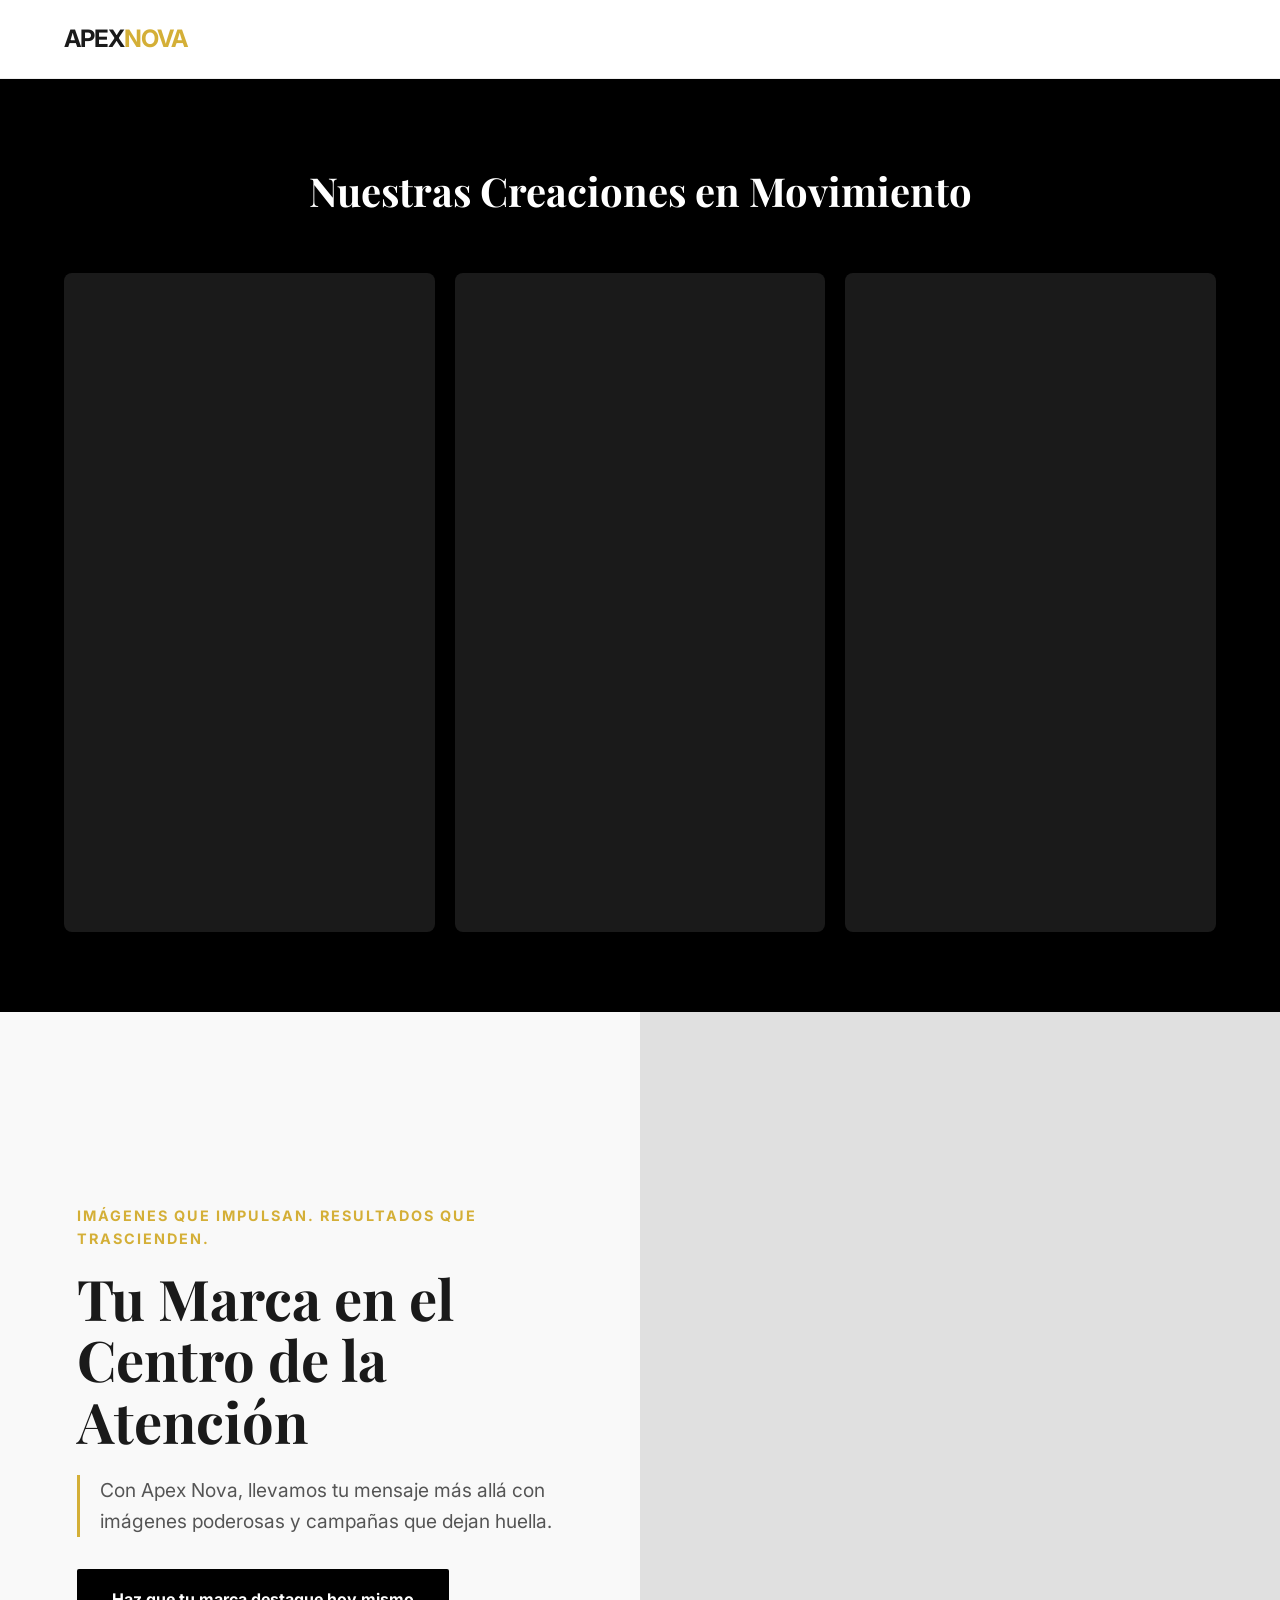
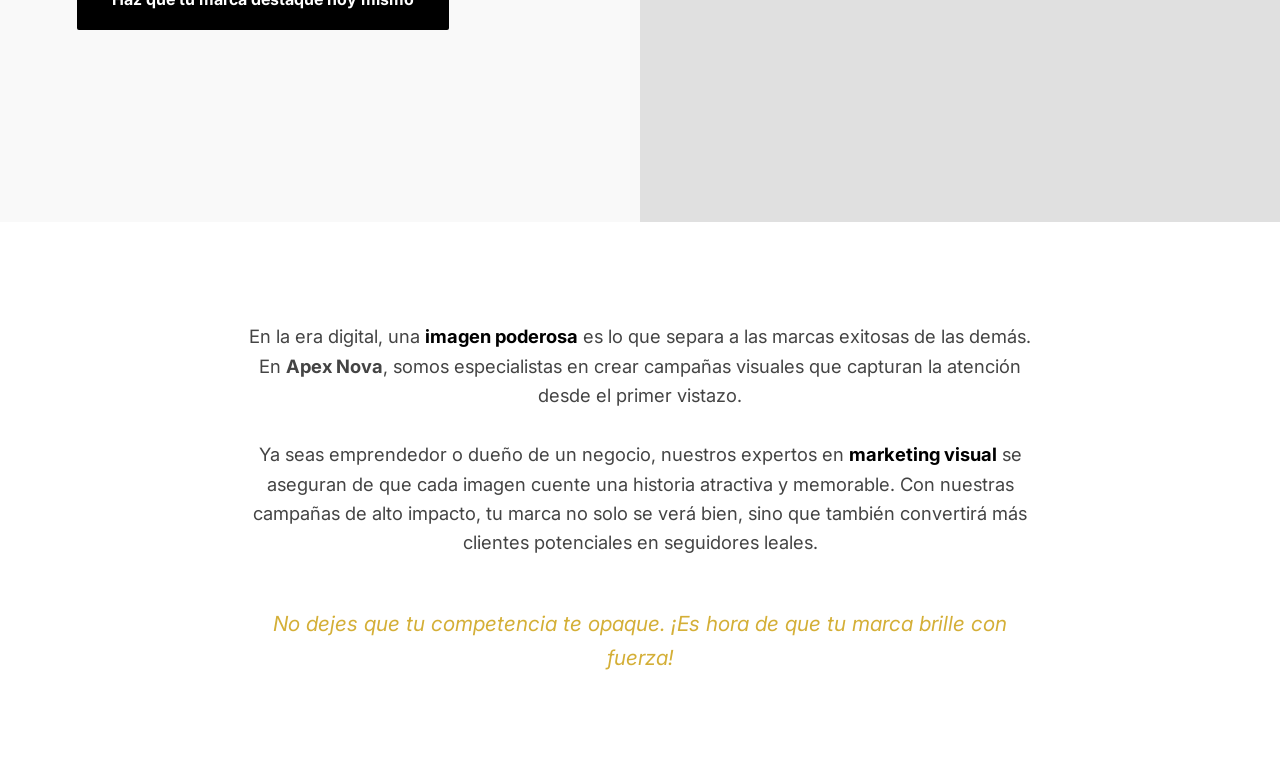
==== apex-nova/index.html @ 6418e29c "Add files via upload" ====
<!DOCTYPE html>
<html lang="es">
<head>
    <meta charset="UTF-8">
    <meta name="viewport" content="width=device-width, initial-scale=1.0">
    <title>Apex Nova | Marketing Visual de Alto Impacto</title>
    <link href="https://fonts.googleapis.com/css2?family=Inter:wght@300;400;700&family=Playfair+Display:wght@700&display=swap" rel="stylesheet">
    <link rel="stylesheet" href="style.css">
</head>
<body>

    <header>
        <div class="logo">Apex<span>Nova</span></div>
    </header>
<section class="portfolio-section">
    <h2 class="section-title">Nuestras Creaciones en Movimiento</h2>
    <div class="video-grid">
        <div class="video-item">
            <video autoplay muted loop playsinline>
                <source src="images/video3.mp4" type="video/mp4">
                Tu navegador no soporta videos.
            </video>
            <div class="video-overlay">
                <span>Campaña Lifestyle</span>
            </div>
        </div>

        <div class="video-item">
            <video autoplay muted loop playsinline>
                <source src="images/video1.mp4" type="video/mp4">
                Tu navegador no soporta videos.
            </video>
            <div class="video-overlay">
                <span>Product Showcase</span>
            </div>
        </div>

        <div class="video-item">
            <video autoplay muted loop playsinline>
                <source src="images/video2.mp4" type="video/mp4">
                Tu navegador no soporta videos.
            </video>
            <div class="video-overlay">
                <span>Social Media Ads</span>
            </div>
        </div>
    </div>
</section>

    <main>
        <section class="hero">
            <div class="hero-content">
                <span class="tagline">Imágenes que Impulsan. Resultados que Trascienden.</span>
                <h1>Tu Marca en el Centro de la Atención</h1>
                <p class="subtitle">Con Apex Nova, llevamos tu mensaje más allá con imágenes poderosas y campañas que dejan huella.</p>
                <a href="tel:+15513430300" class="btn">Haz que tu marca destaque hoy mismo</a>
            </div>
            <div class="hero-image"></div> 
                            
        </section>

        <section class="campaign-section">
            <div class="campaign-text">
                <p>
                    En la era digital, una <span class="highlight">imagen poderosa</span> es lo que separa a las marcas exitosas de las demás. 
                    En <strong>Apex Nova</strong>, somos especialistas en crear campañas visuales que capturan la atención desde el primer vistazo.
                </p>
                <br>
                <p>
                    Ya seas emprendedor o dueño de un negocio, nuestros expertos en <span class="highlight">marketing visual</span> se aseguran de que cada imagen cuente una historia atractiva y memorable. 
                    Con nuestras campañas de alto impacto, tu marca no solo se verá bien, sino que también convertirá más clientes potenciales en seguidores leales.
                </p>
                <br>
                <p class="footer-callout">No dejes que tu competencia te opaque. ¡Es hora de que tu marca brille con fuerza!</p>
            </div>
        </section>
    </main>

</body>
</html>
---- apex-nova/style.css ----
/* Variables de diseño */
:root {
    --primary: #000000;
    --accent: #d4af37;
    --text-light: #ffffff;
    --text-dark: #1a1a1a;
    --bg-light: #f9f9f9;
}

/* Reseteo básico */
* {
    margin: 0;
    padding: 0;
    box-sizing: border-box;
}

body {
    font-family: 'Inter', sans-serif;
    line-height: 1.6;
    color: var(--text-dark);
    background-color: var(--bg-light);
}

/* Navegación / Logo */
header {
    padding: 20px 5%;
    display: flex;
    justify-content: space-between;
    align-items: center;
    background: #fff;
    border-bottom: 1px solid #eee;
}

.logo {
    font-weight: 700;
    font-size: 1.5rem;
    letter-spacing: -1px;
    text-transform: uppercase;
}

.logo span {
    color: var(--accent);
}

/* Sección Hero */
.hero {
    display: grid;
    grid-template-columns: 1fr 1fr;
    min-height: 90vh;
    align-items: center;
}

.hero-content {
    padding: 10% 12%;
}

.hero-image {
    height: 100%;
    background: #e0e0e0;
    /* Reemplaza la URL de abajo con la ruta de tu imagen */
    background-image: url('tu-imagen-modelo.jpg'); 
    background-size: cover;
    background-position: center;
    min-height: 500px;
}

.tagline {
    color: var(--accent);
    text-transform: uppercase;
    font-weight: 700;
    letter-spacing: 2px;
    font-size: 0.9rem;
    margin-bottom: 1rem;
    display: block;
}

h1 {
    font-family: 'Playfair Display', serif;
    font-size: 3.5rem;
    line-height: 1.1;
    margin-bottom: 1.5rem;
}

.subtitle {
    font-size: 1.2rem;
    color: #555;
    margin-bottom: 2rem;
    border-left: 3px solid var(--accent);
    padding-left: 20px;
}

/* Botón Moderno */
.btn {
    display: inline-block;
    padding: 18px 35px;
    background-color: var(--primary);
    color: white;
    text-decoration: none;
    font-weight: 700;
    border-radius: 2px;
    transition: all 0.3s ease;
}

.btn:hover {
    background-color: var(--accent);
    transform: translateY(-3px);
    box-shadow: 0 10px 20px rgba(0,0,0,0.1);
}

/* Sección de Texto de Campaña */
.campaign-section {
    padding: 100px 10%;
    background: white;
    text-align: center;
}

.campaign-text {
    max-width: 800px;
    margin: 0 auto;
    font-size: 1.15rem;
    color: #444;
}

.highlight {
    font-weight: 700;
    color: var(--primary);
}

.footer-callout {
    font-style: italic;
    color: var(--accent);
    font-size: 1.3rem;
    margin-top: 20px;
}

/* Sección de Portfolio de Videos */
.portfolio-section {
    padding: 80px 5%;
    background-color: #000; /* Fondo negro para que los videos resalten */
    color: white;
}

.section-title {
    font-family: 'Playfair Display', serif;
    font-size: 2.5rem;
    text-align: center;
    margin-bottom: 50px;
}

.video-grid {
    display: grid;
    grid-template-columns: repeat(auto-fit, minmax(300px, 1fr));
    gap: 20px;
    max-width: 1200px;
    margin: 0 auto;
}

.video-item {
    position: relative;
    overflow: hidden;
    border-radius: 8px;
    aspect-ratio: 9 / 16; /* Formato vertical tipo Reels/TikTok, cámbialo a 16/9 si son horizontales */
    background: #1a1a1a;
}

.video-item video {
    width: 100%;
    height: 100%;
    object-fit: cover;
    transition: transform 0.5s ease;
}

.video-item:hover video {
    transform: scale(1.05);
}

.video-overlay {
    position: absolute;
    bottom: 0;
    left: 0;
    width: 100%;
    padding: 20px;
    background: linear-gradient(transparent, rgba(0,0,0,0.8));
    opacity: 0;
    transition: opacity 0.3s ease;
}

.video-item:hover .video-overlay {
    opacity: 1;
}

.video-overlay span {
    font-weight: 700;
    text-transform: uppercase;
    letter-spacing: 1px;
    font-size: 0.8rem;
    color: var(--accent);
}

/* Ajuste para móviles */
@media (max-width: 600px) {
    .section-title {
        font-size: 1.8rem;
    }
}

/* Adaptabilidad para móviles */
@media (max-width: 768px) {
    .hero {
        grid-template-columns: 1fr;
    }
    .hero-content {
        padding: 60px 5%;
        order: 2;
    }
    .hero-image {
        height: 400px;
        order: 1;
    }
    h1 {
        font-size: 2.5rem;
    }
}
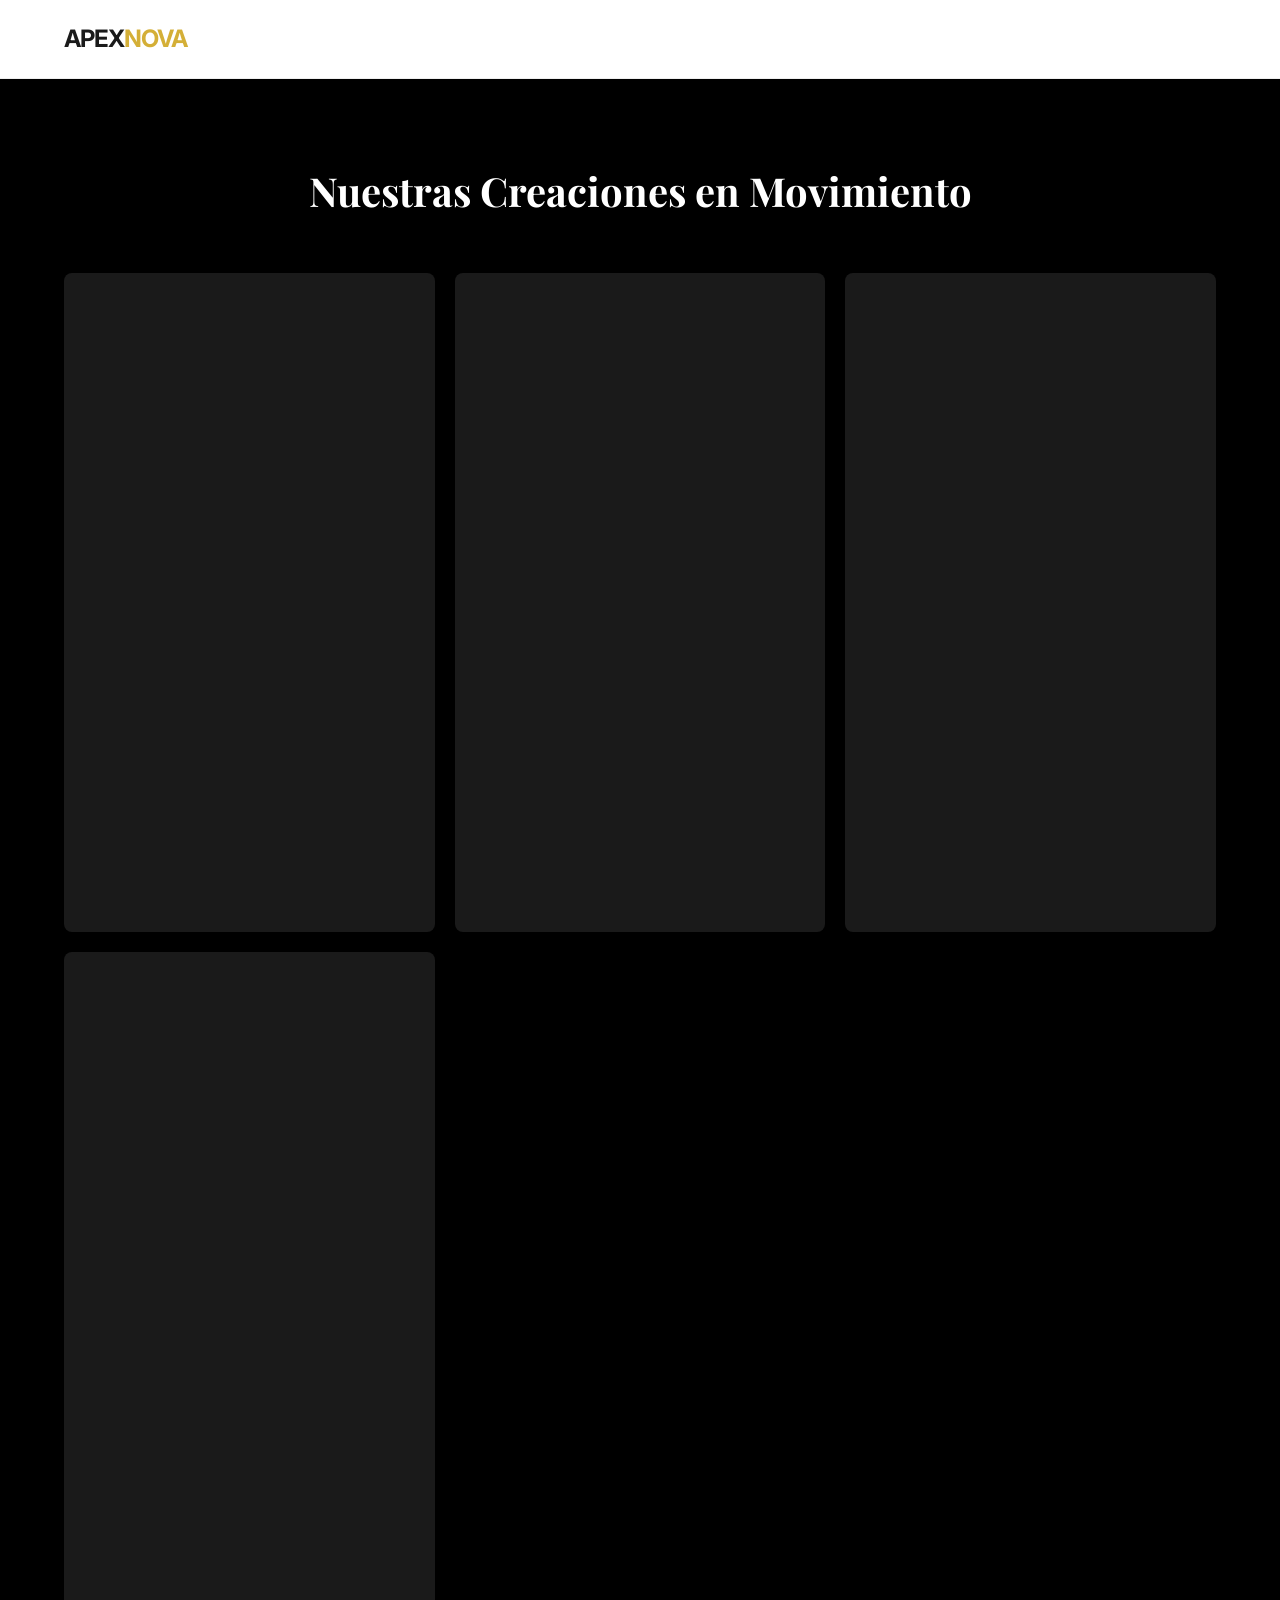
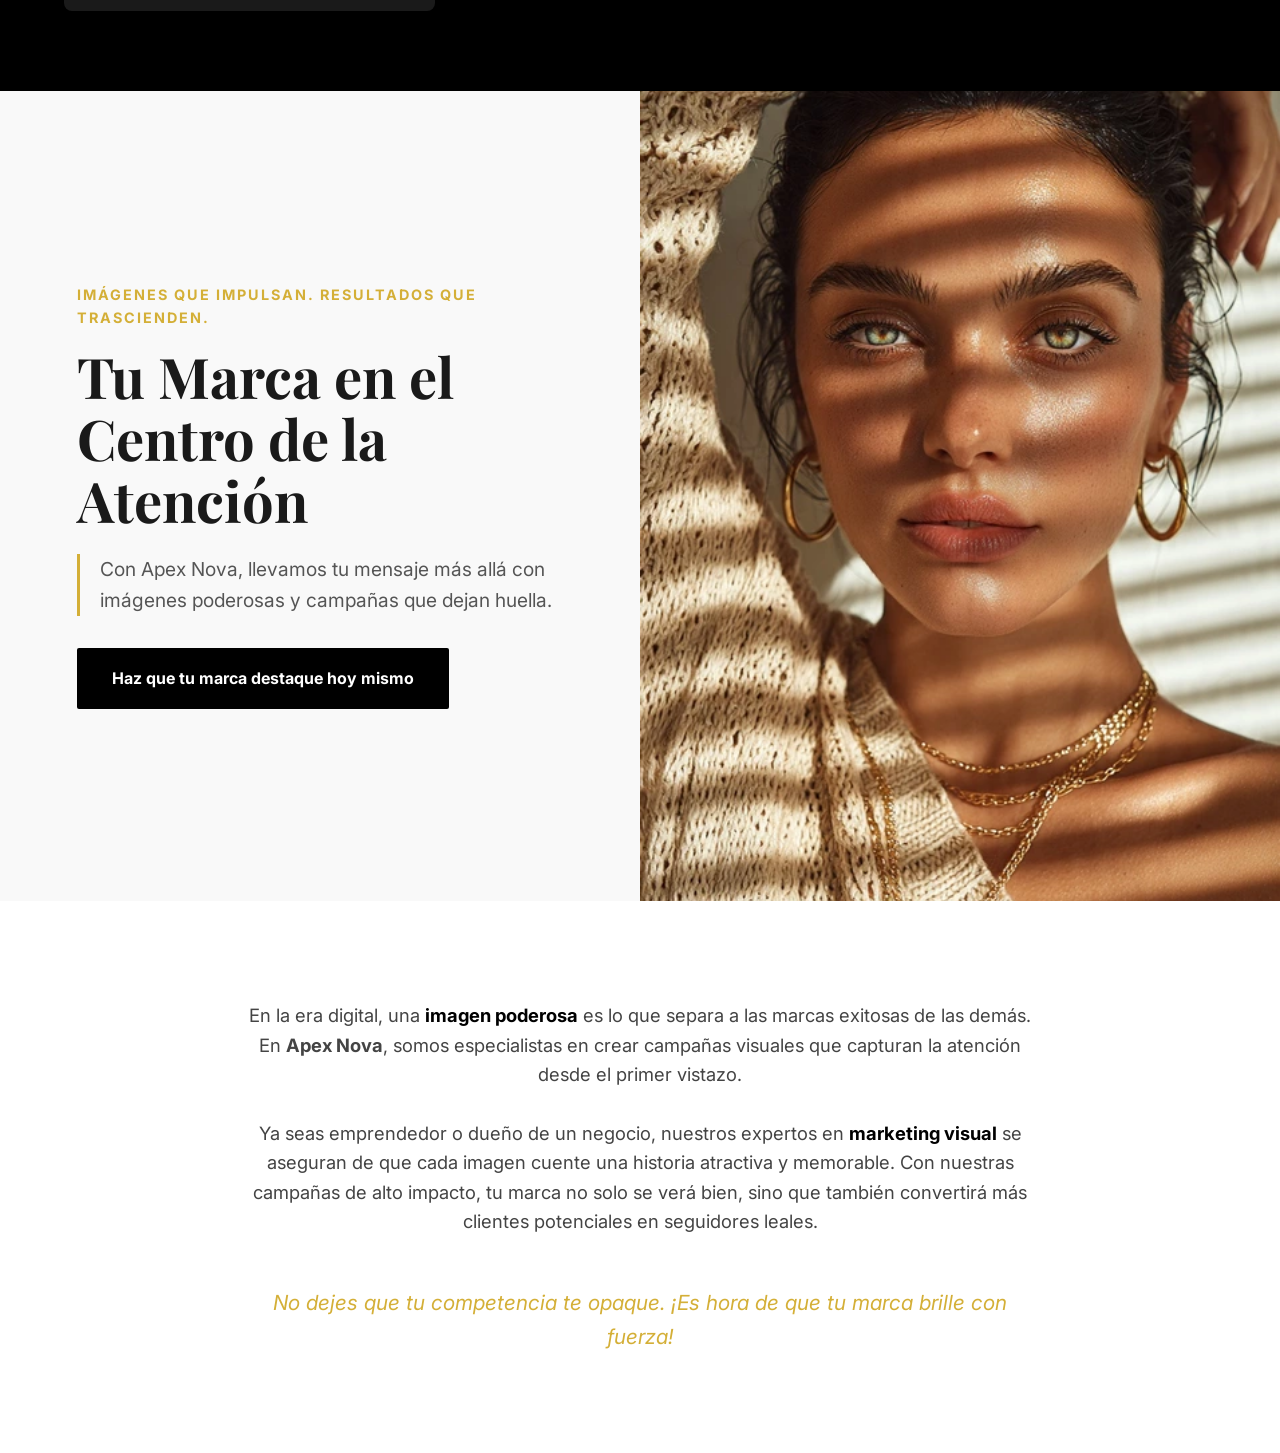
==== commit d8731563: "index" ====
--- a/apex-nova/index.html
+++ b/apex-nova/index.html
@@ -6,6 +6,8 @@
     <title>Apex Nova | Marketing Visual de Alto Impacto</title>
     <link href="https://fonts.googleapis.com/css2?family=Inter:wght@300;400;700&family=Playfair+Display:wght@700&display=swap" rel="stylesheet">
     <link rel="stylesheet" href="style.css">
+
+      <link rel="icon" href="images/favico.png" type="image/png">
 </head>
 <body>
 
@@ -44,6 +46,18 @@
                 <span>Social Media Ads</span>
             </div>
         </div>
+
+        <div class="video-item">
+            <video autoplay muted loop playsinline>
+                <source src="images/video5.mp4" type="video/mp4">
+                Tu navegador no soporta videos.
+            </video>
+
+            <div class="video-overlay">
+                <span>Social Media Ads</span>
+            </div>
+
+        </div>        
     </div>
 </section>
 
--- a/apex-nova/style.css
+++ b/apex-nova/style.css
@@ -58,7 +58,7 @@
     height: 100%;
     background: #e0e0e0;
     /* Reemplaza la URL de abajo con la ruta de tu imagen */
-    background-image: url('tu-imagen-modelo.jpg'); 
+    background-image: url('images/imagen5.webp'); 
     background-size: cover;
     background-position: center;
     min-height: 500px;
